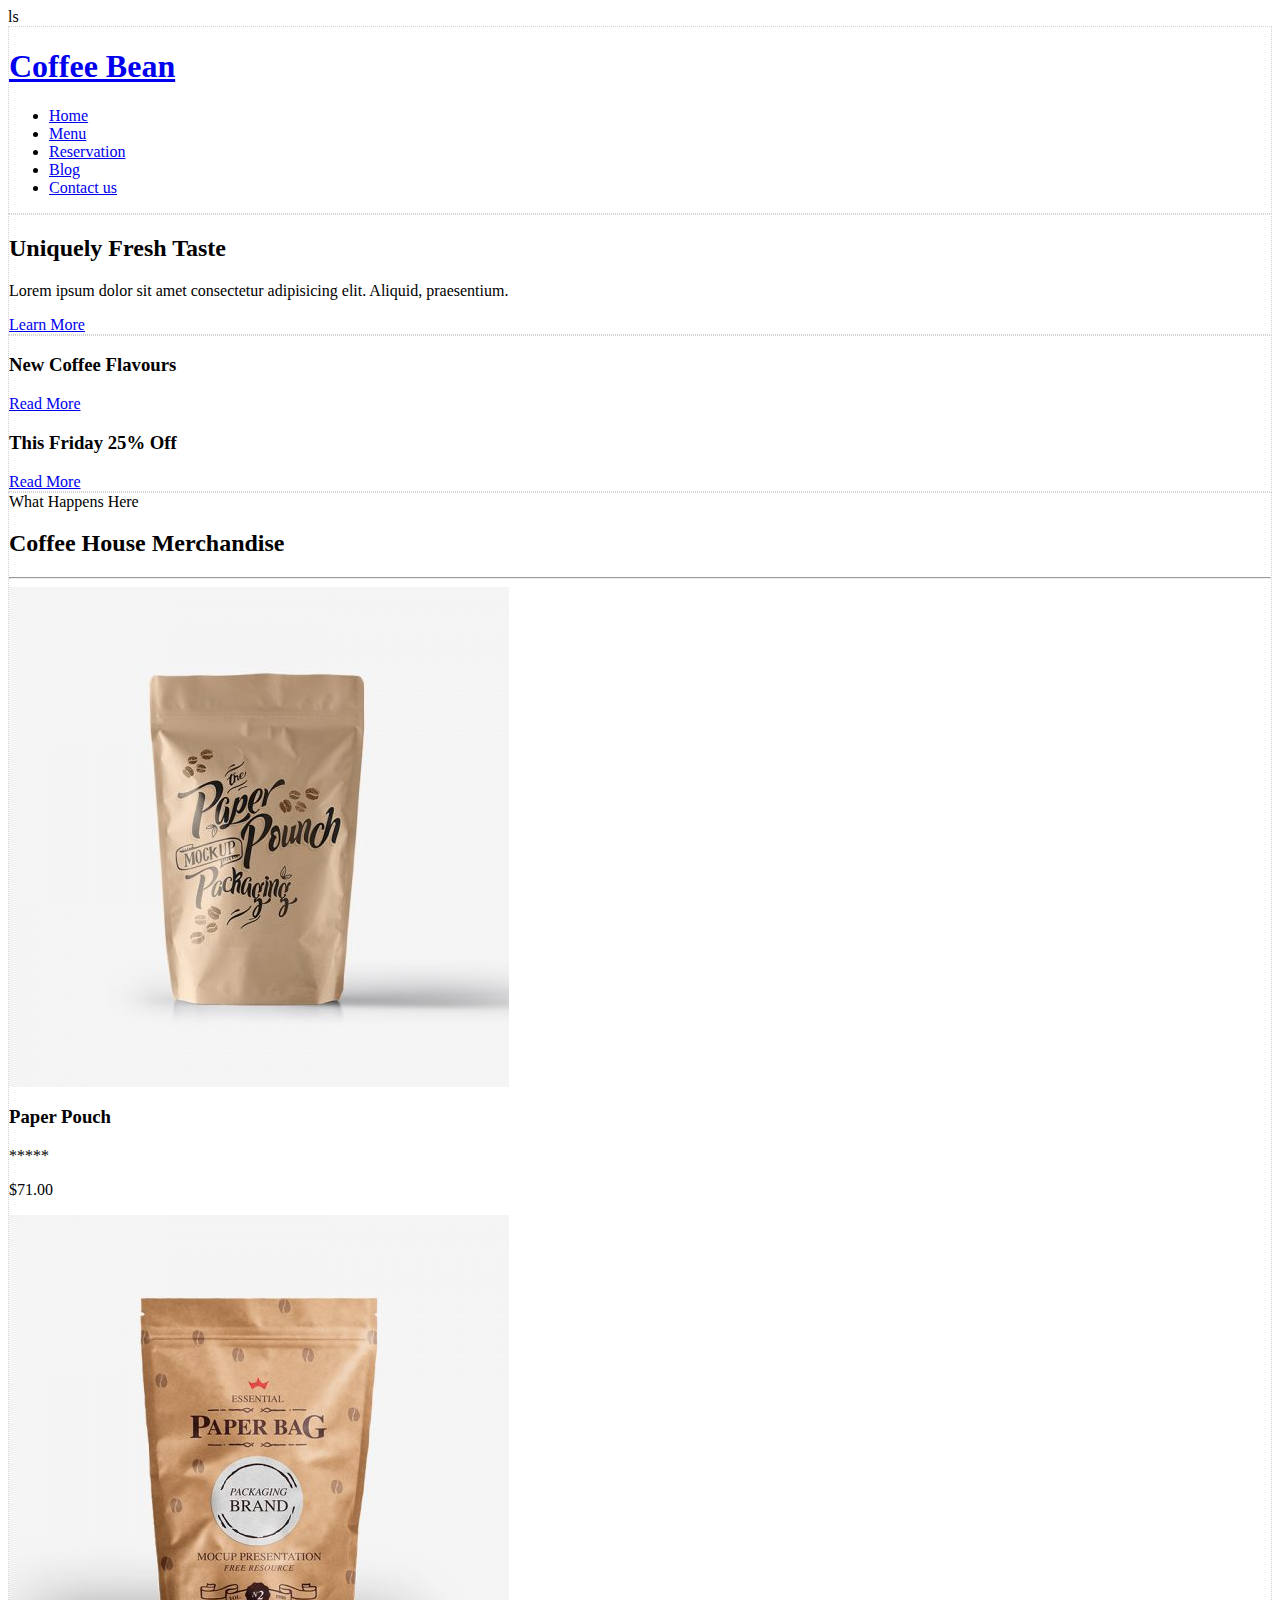
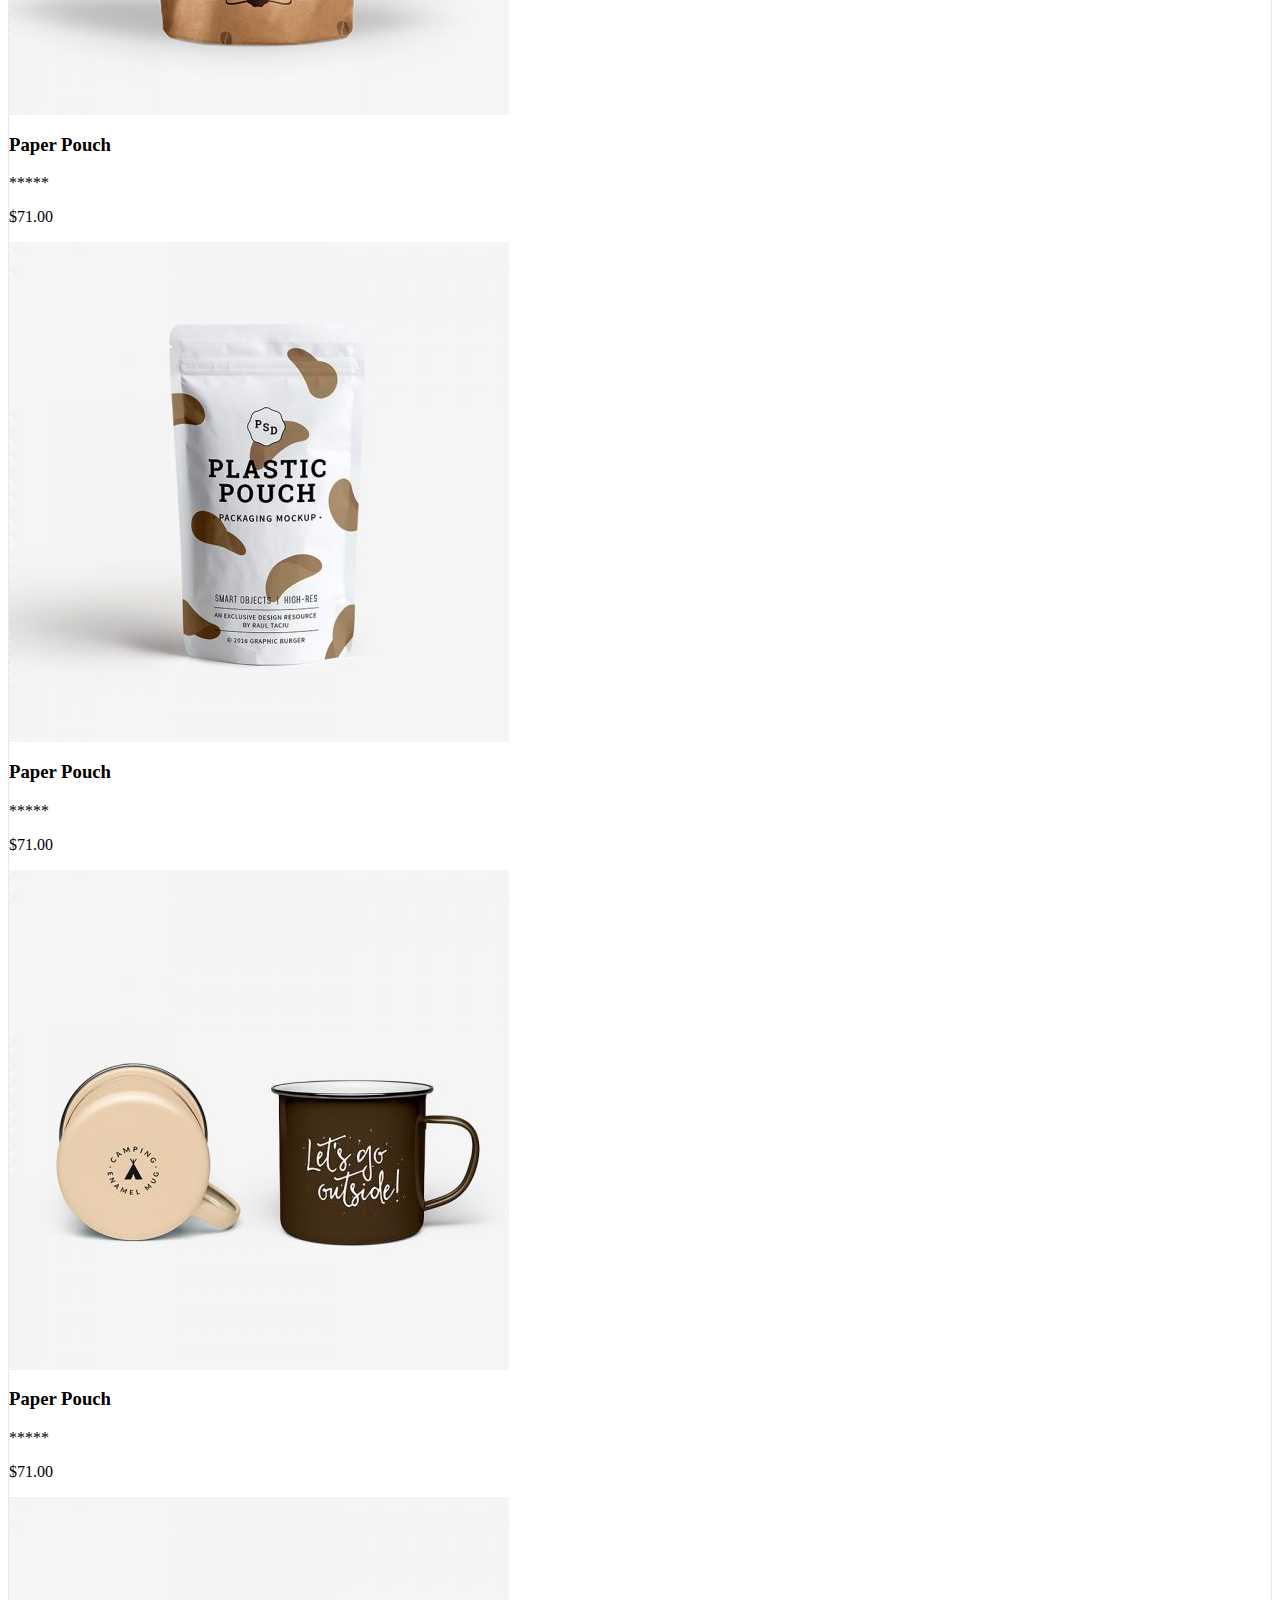
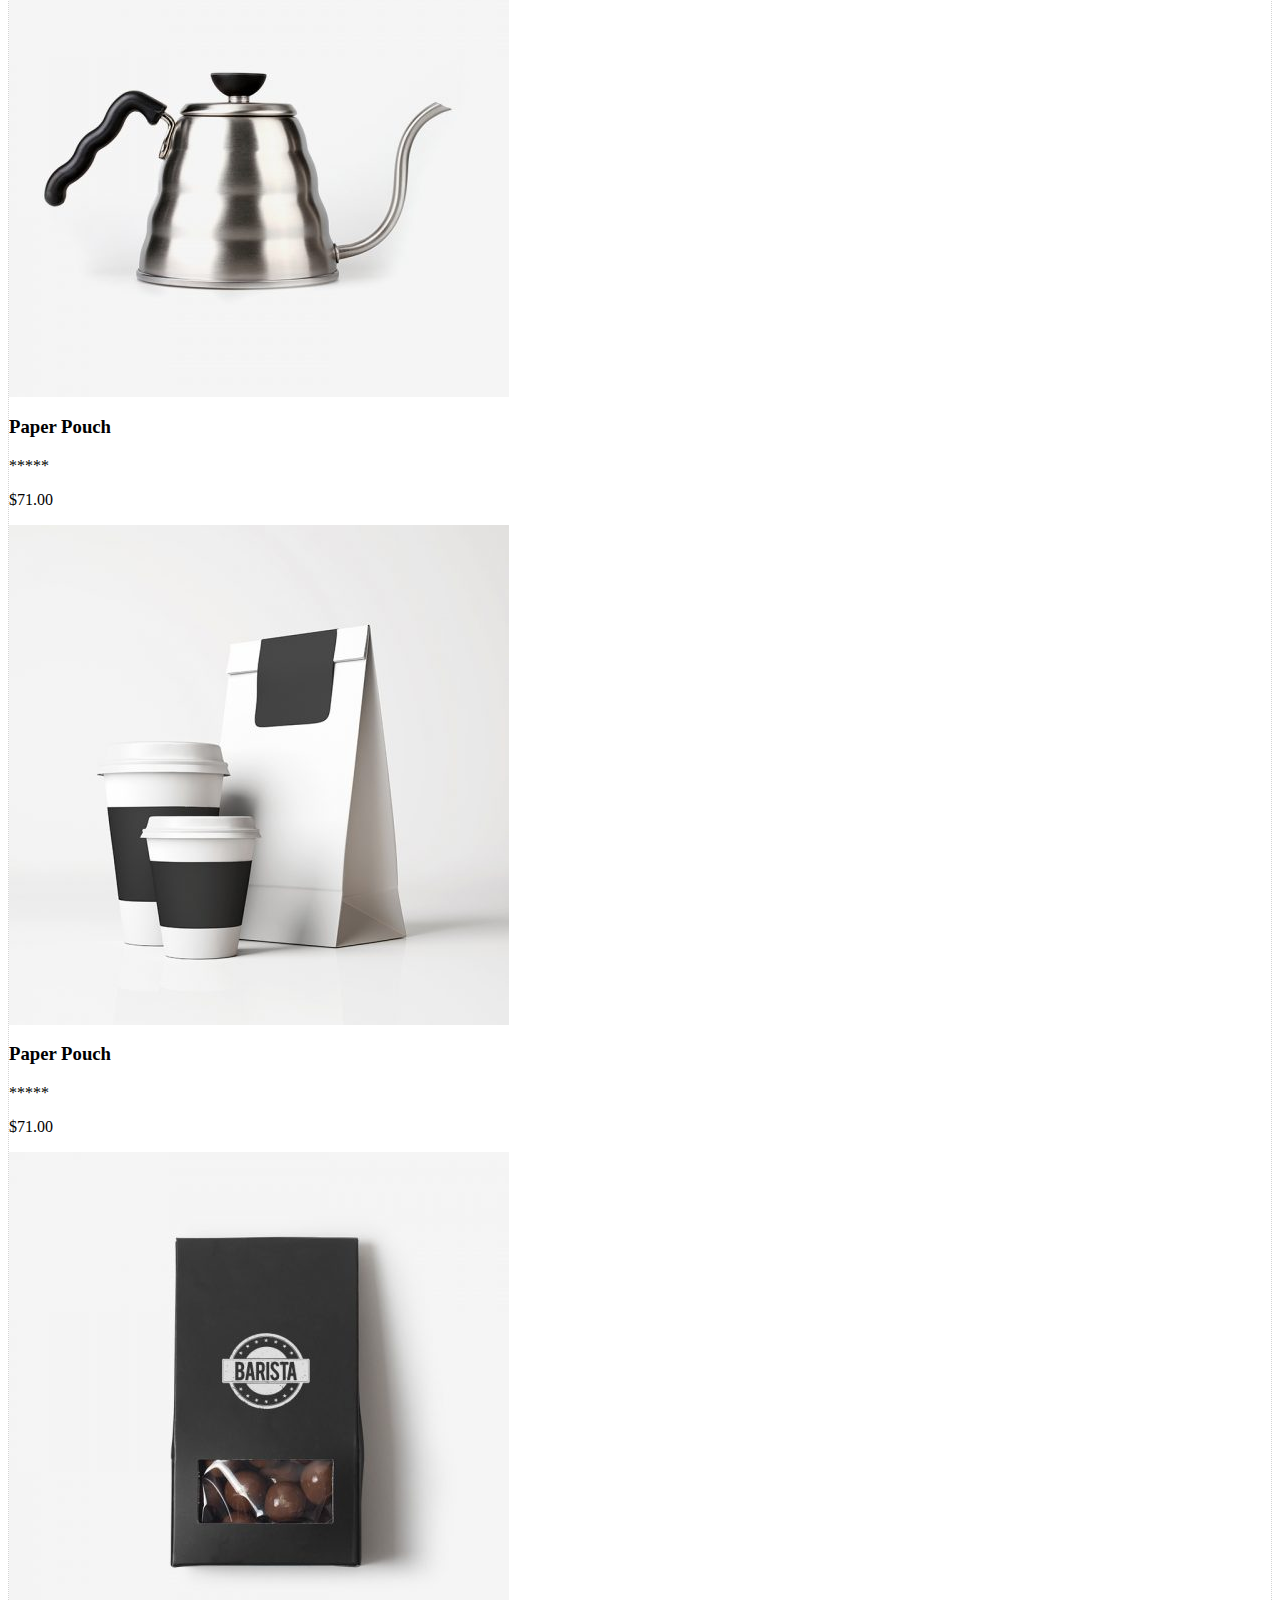
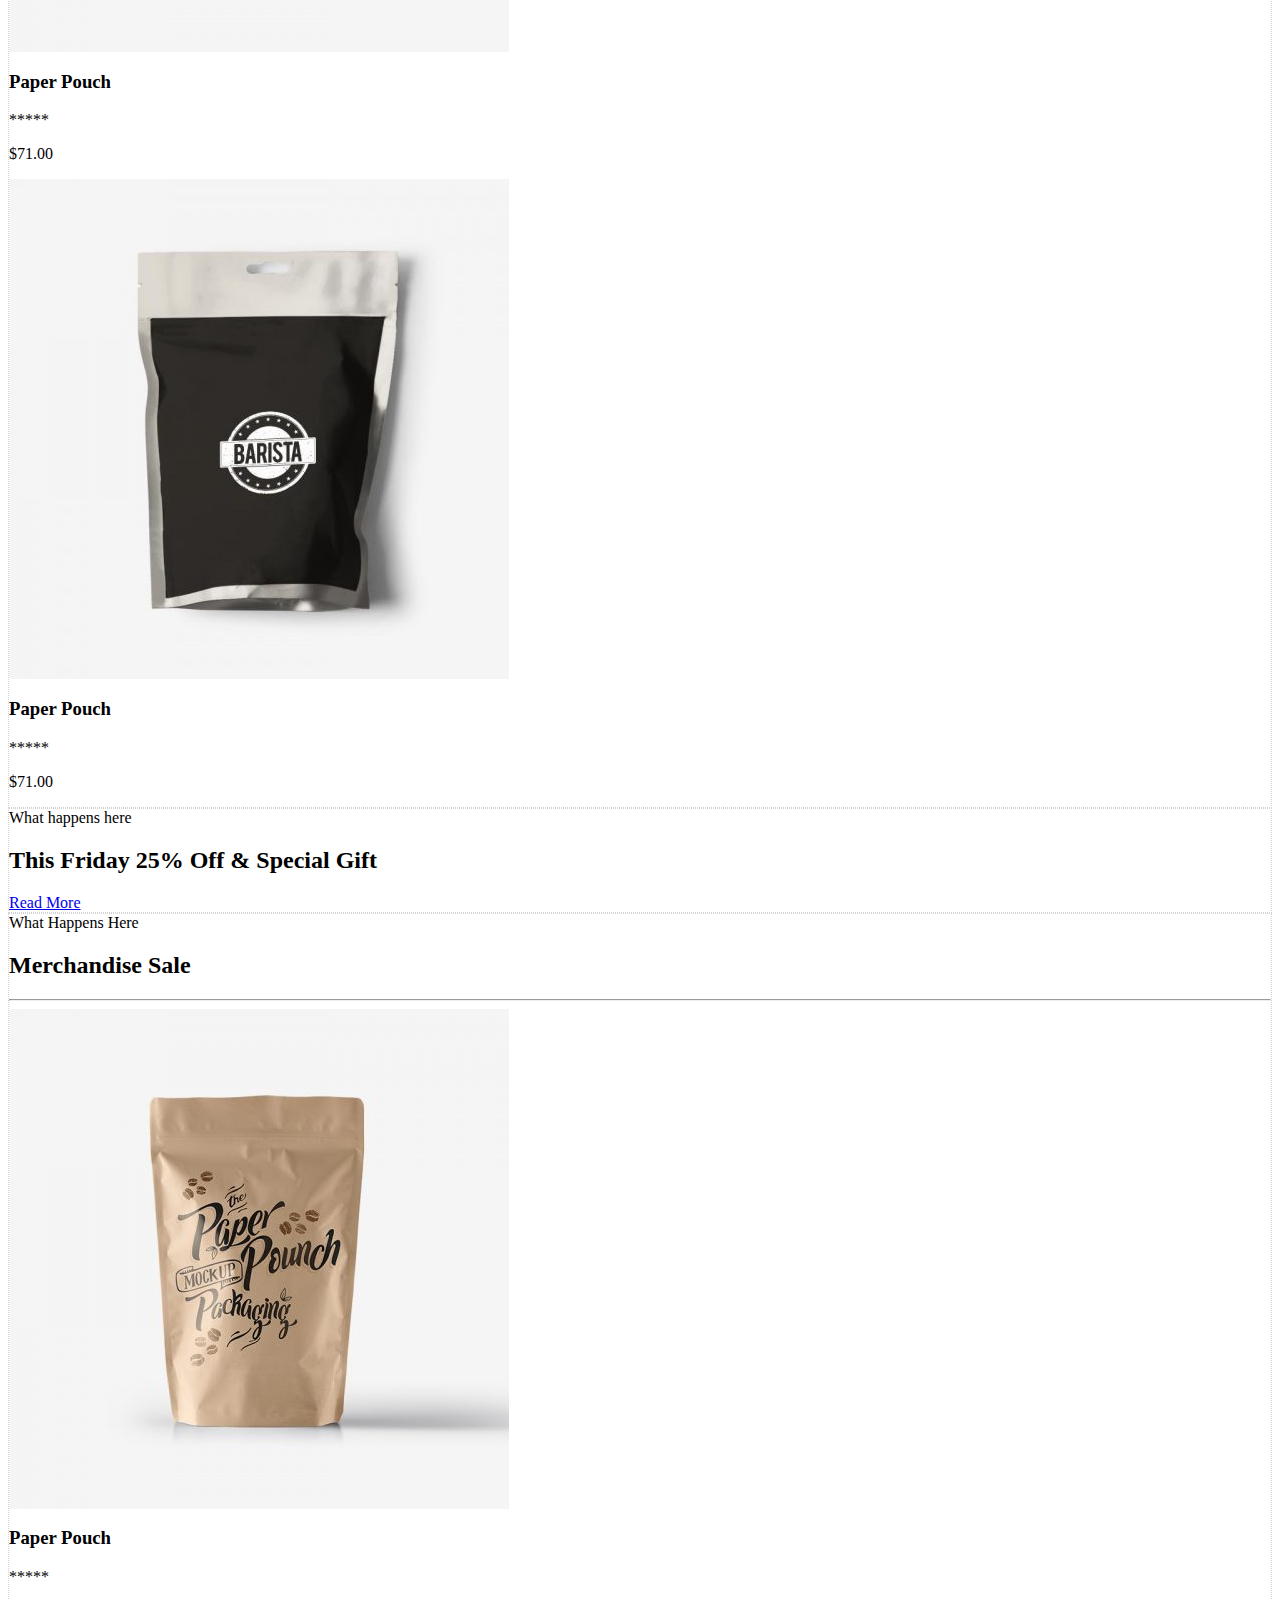
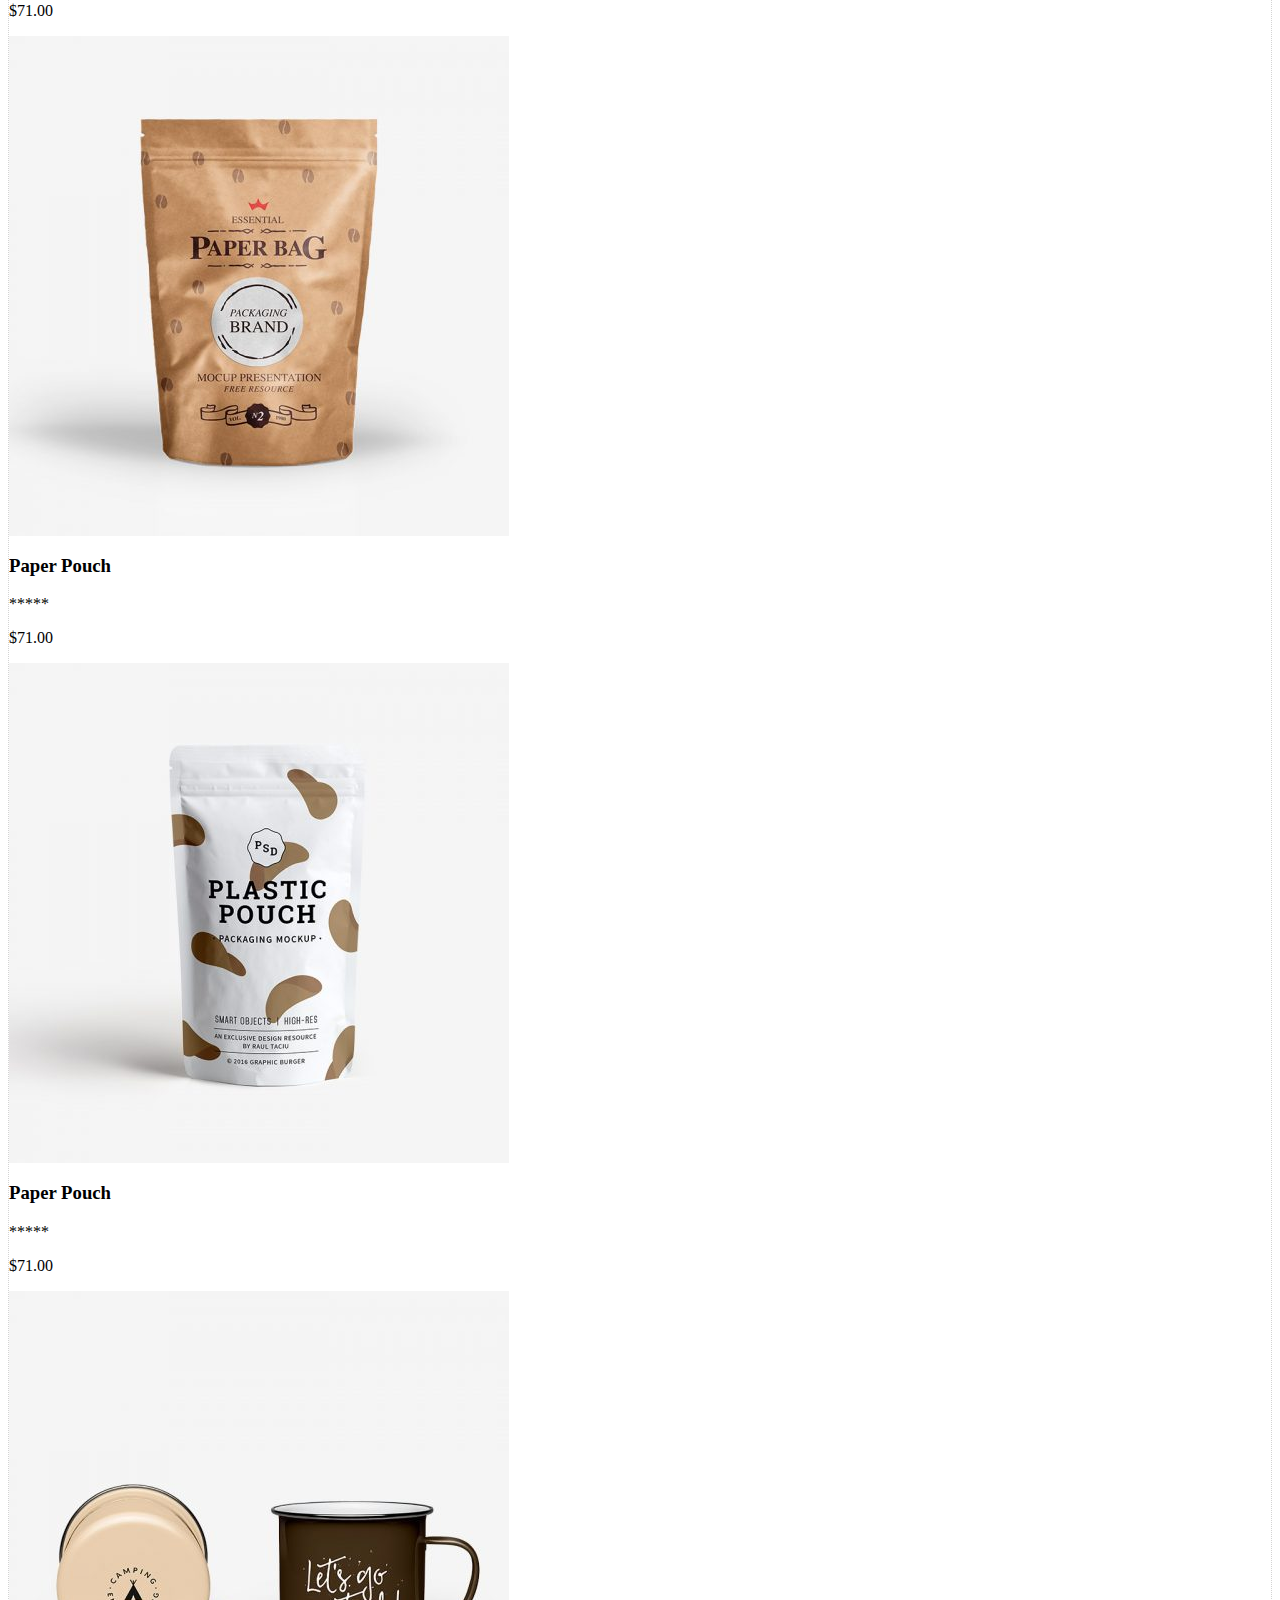
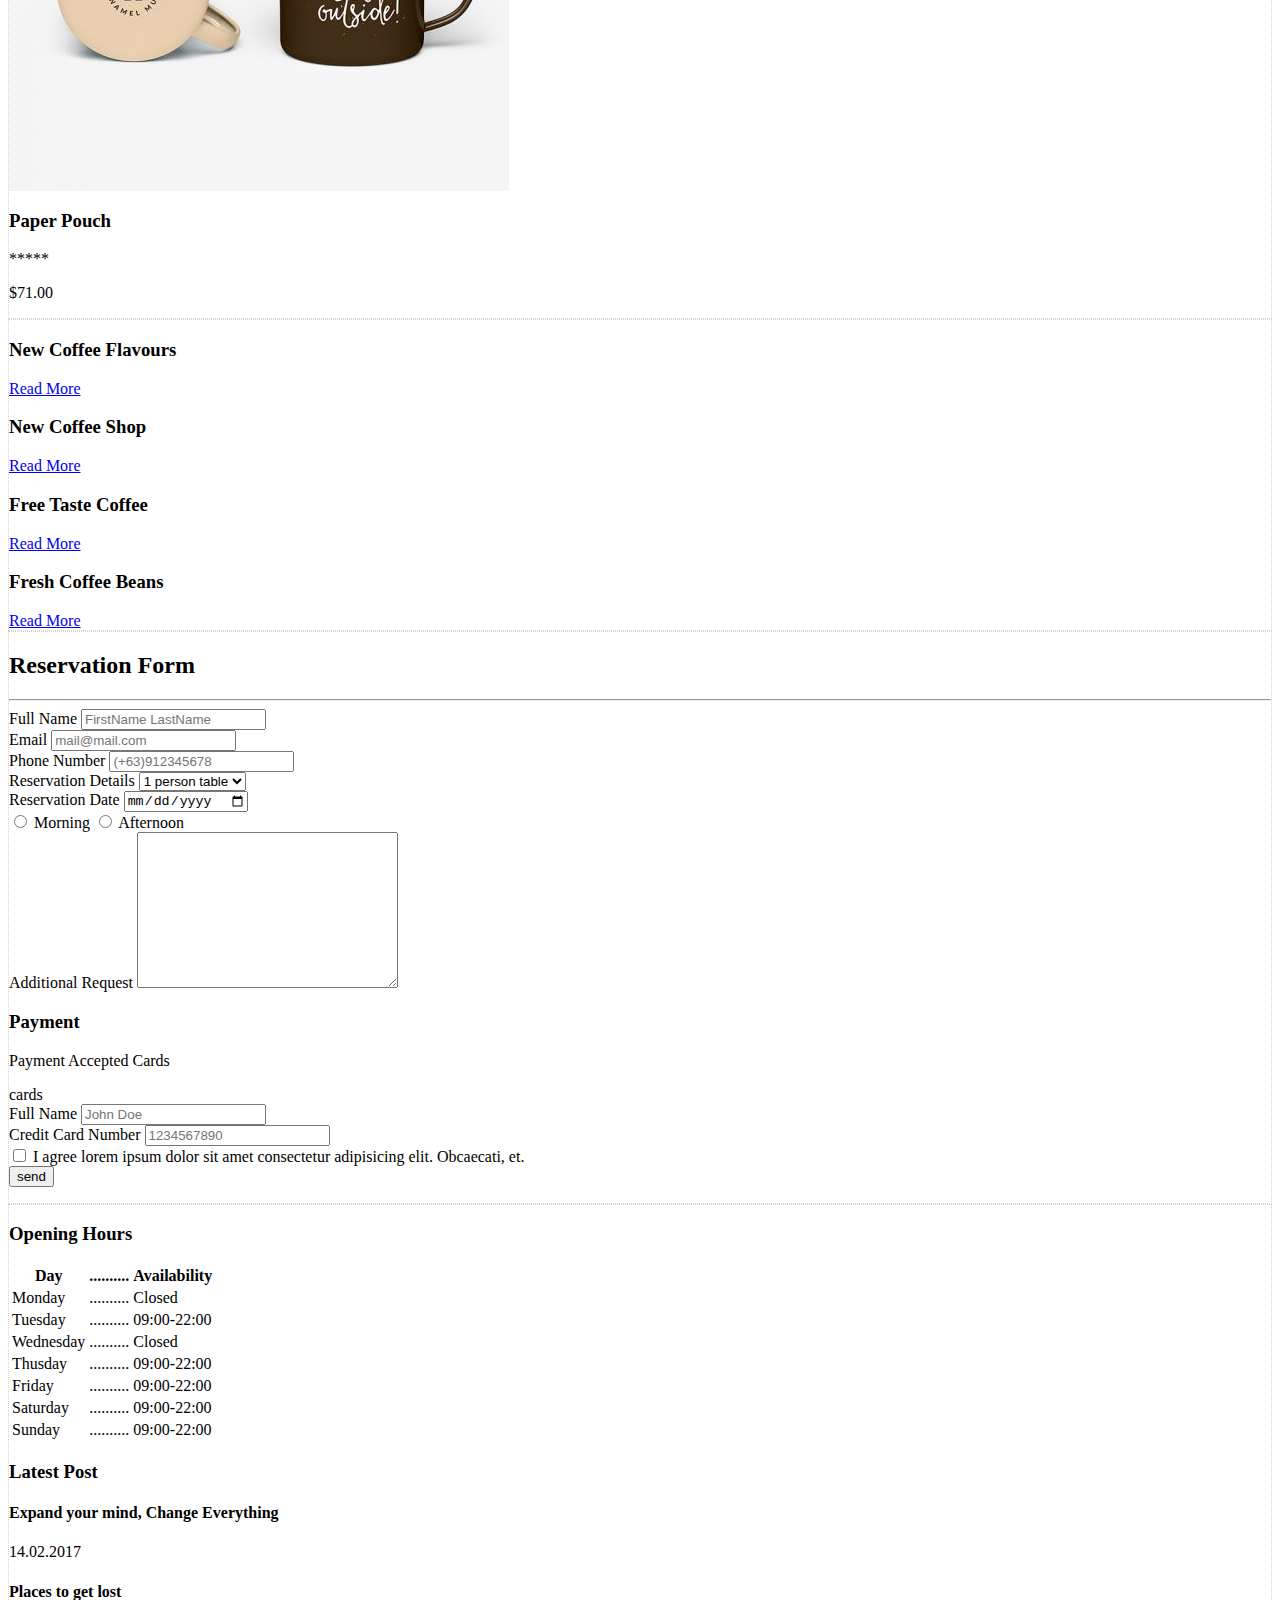
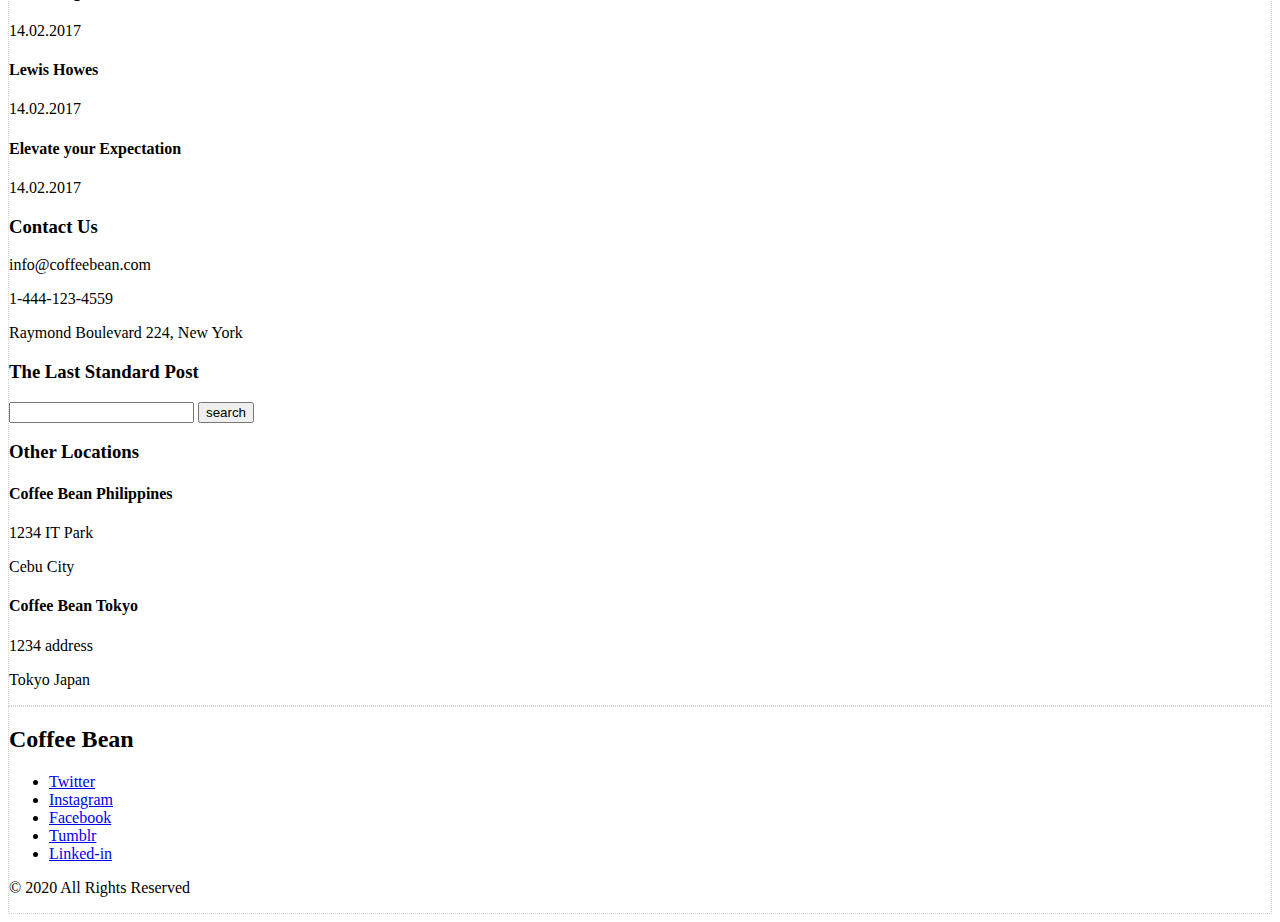
==== index.html @ c16319d5 "initial commit" ====
ls<!DOCTYPE html>
<html lang="en">
<head>
    <meta charset="UTF-8">
    <meta name="viewport" content="width=device-width, initial-scale=1.0">
    <title>Coffee Bean</title>

    <link rel="stylesheet" href="css/style2.css">
</head>
<body>
    <div class="wrapper">  
        <!-- Header Area -->
        <div class="nav">
            <h1><a href="#">Coffee Bean</a></h1>
            <ul class="nav-links">
                <li><a href="#">Home</a></li>
                <li><a href="#">Menu</a></li>
                <li><a href="#">Reservation</a></li>
                <li><a href="#">Blog</a></li>
                <li><a href="#">Contact us</a></li>
            </ul>
        </div>
        <!-- Banner Area -->
        <div class="banner">
            <div class="banner-text">
                <h2>Uniquely Fresh <span>Taste</span></h2>
                <p>Lorem ipsum dolor sit amet consectetur adipisicing elit. Aliquid, praesentium.</p>
                <a href="#">Learn More</a>
            </div>
        </div>
        <!-- Ads Area -->
        <div class="ads">
            <div class="ads-box ads-item1">
                <div class="ads-text">
                    <h3>New Coffee Flavours</h3>
                    <a href="#">Read More</a>
                </div>   
            </div>
            <div class="ads-box ads-item2">
                <div class="ads-text">
                    <h3>This Friday 25% Off</h3>
                    <a href="#">Read More</a>
                </div>
            </div>
        </div>
        <!-- Merchandise Area -->
        <div class="merch">
            <div class="div-title">
                <span>What Happens Here</span>
                <h2>Coffee House Merchandise</h2>
                <hr>
            </div>
            <div class="merch-gallery">
                <div class="merch-item item1">
                    <img src="images/product1.jpg" alt="Photo of product: coffee beans">
                    <h3>Paper Pouch</h3>
                    <span>*****</span>
                    <p>$71.00</p>
                </div>
                <div class="merch-item item2">
                    <img src="images/product2.jpg" alt="Photo of product: coffee beans">
                    <h3>Paper Pouch</h3>
                    <span>*****</span>
                    <p>$71.00</p>
                </div>
                <div class="merch-item item3">
                    <img src="images/product3.jpg" alt="Photo of product: coffee beans">
                    <h3>Paper Pouch</h3>
                    <span>*****</span>
                    <p>$71.00</p>
                </div>
                <div class="merch-item item4">
                    <img src="images/product4.jpg" alt="Photo of product: coffee beans">
                    <h3>Paper Pouch</h3>
                    <span>*****</span>
                    <p>$71.00</p>
                </div>
                <div class="merch-item item5">
                    <img src="images/product5.jpg" alt="Photo of product: coffee beans">
                    <h3>Paper Pouch</h3>
                    <span>*****</span>
                    <p>$71.00</p>
                </div>
                <div class="merch-item item6">
                    <img src="images/product6.jpg" alt="Photo of product: coffee beans">
                    <h3>Paper Pouch</h3>
                    <span>*****</span>
                    <p>$71.00</p>
                </div>
                <div class="merch-item item7">
                    <img src="images/product7.jpg" alt="Photo of product: coffee beans">
                    <h3>Paper Pouch</h3>
                    <span>*****</span>
                    <p>$71.00</p>
                </div>
                <div class="merch-item item8">
                    <img src="images/product8.jpg" alt="Photo of product: coffee beans">
                    <h3>Paper Pouch</h3>
                    <span>*****</span>
                    <p>$71.00</p>
                </div>
            </div>
        </div>
        <!-- ads area -->
        <div class="ads-big">
            <div class="ads-big-text">
                <span>What happens here</span>
                <h2>This Friday 25% Off & Special Gift</h2>
                <a href="#">Read More</a>
            </div>
        </div>
        <!-- Merchandise Sale Area -->
        <div class="merch">
            <div class="div-title">
                <span>What Happens Here</span>
                <h2>Merchandise Sale</h2>
                <hr>
            </div>
            <div class="merch-gallery">
                <div class="merch-item item1">
                    <img src="images/product1.jpg" alt="Photo of product: coffee beans">
                    <h3>Paper Pouch</h3>
                    <span>*****</span>
                    <p>$71.00</p>
                </div>
                <div class="merch-item item2">
                    <img src="images/product2.jpg" alt="Photo of product: coffee beans">
                    <h3>Paper Pouch</h3>
                    <span>*****</span>
                    <p>$71.00</p>
                </div>
                <div class="merch-item item3">
                    <img src="images/product3.jpg" alt="Photo of product: coffee beans">
                    <h3>Paper Pouch</h3>
                    <span>*****</span>
                    <p>$71.00</p>
                </div>
                <div class="merch-item item4">
                    <img src="images/product4.jpg" alt="Photo of product: coffee beans">
                    <h3>Paper Pouch</h3>
                    <span>*****</span>
                    <p>$71.00</p>
                </div>
            </div>
        </div>
        <!-- ads area -->
        <div class="ads">
            <!-- add class="ads-box" -->
            <div class="ads-box ads-item3">
                <div class="ads-text">
                    <h3>New Coffee Flavours</h3>
                    <a href="#">Read More</a>
                </div>
            </div>
            <div class="ads-box ads-item4">
                <div class="ads-text">
                    <h3>New Coffee Shop</h3>
                    <a href="#">Read More</a>
                </div>
            </div>
            <div class="ads-box ads-item5">
                <div class="ads-text">
                    <h3>Free Taste Coffee</h3>
                    <a href="#">Read More</a>
                </div>
            </div>
            <div class="ads-box ads-item6">
                <div class="ads-text">
                    <h3>Fresh Coffee Beans</h3>
                    <a href="#">Read More</a>
                </div>

            </div>
        </div>
        <!-- Reservation Form -->
        <div class="reservation">
            <div class="div-title">
                <h2>Reservation Form</h2>
                <hr>
            </div>
            <div class="res-form">
                <form action="#" method="#">
                    <!-- you need to add classname -->
                    <div class="left">
                        <label for="full-name">Full Name</label>
                        <input type="text" id="full-name" name="full-name" placeholder="FirstName LastName" required>
                        <br>
                        <label for="email">Email</label>
                        <input type="email" id="email" name="email" placeholder="mail@mail.com" required>
                        <br>
                        <label for="phone-num">Phone Number</label>
                        <input type="number" id="phone-num" name="phone-num" placeholder="(+63)912345678" required>
                        <br>
                        <label for="res-details">Reservation Details</label>
                        <select name="res-details" id="res-details" required>
                            <option value="1person">1 person table</option>
                            <option value="2person">2 person table</option>
                            <option value="3person">3 person table</option>
                        </select>
                        <br>
                        <label for="res-date">Reservation Date</label>
                        <input type="date" id="res-date" name="res-date" required>
                        <br>
                        <input type="radio" id="am" name="time" value="morning" required>
                        <!-- add class to label -->
                        <label for="am" class="one-line">Morning</label>
                        <input type="radio" id="pm" name="time" value="afternoon" required>
                        <!-- add class to label -->
                        <label for="pm" class="one-line">Afternoon</label>
                    </div>
                    <!-- you need to add classname -->
                    <div class="right">
                        <label for="request">Additional Request</label>
                        <textarea name="request" id="request" cols="30" rows="10" required></textarea>
                        <br>
                        <h3>Payment</h3>
                        <p>Payment Accepted Cards</p>
                        <span>cards</span>
                        <br>
                        <label for="name-card">Full Name</label>
                        <input type="text" id="name-card" name="name-card" placeholder="John Doe" required>
                        <br>
                        <label for="cc-num">Credit Card Number</label>
                        <input type="number" id="cc-num" name="cc-num" placeholder="1234567890">
                        <br>
                        <input type="checkbox" id="agree" name="agree">
                        <label for="agree" class="one-line">I agree lorem ipsum dolor sit amet consectetur adipisicing elit. Obcaecati, et.</label>
                        <br>
                        <input type="submit" id="submit" name="submit" value="send">
                    </div>
                </form>
            </div>
        </div>
        <!-- Footer Area -->
        <div class="footer">
            <!-- add div for the contents so you can add margin on the size -->
            <div class="footer-content">
                <div class="opening">
                    <h3>Opening Hours</h3>
                    <table>
                        <tr>
                            <th>Day</th>
                            <th>..........</th>
                            <th>Availability</th>
                        </tr>
                        <tr>
                            <td>Monday</td>
                            <td>..........</td>
                            <td>Closed</td>
                        </tr>
                        <tr>
                            <td>Tuesday</td>
                            <td>..........</td>
                            <td>09:00-22:00</td>
                        </tr>
                        <tr>
                            <td>Wednesday</td>
                            <td>..........</td>
                            <td>Closed</td>
                        </tr>
                        <tr>
                            <td>Thusday</td>
                            <td>..........</td>
                            <td>09:00-22:00</td>
                        </tr>
                        <tr>
                            <td>Friday</td>
                            <td>..........</td>
                            <td>09:00-22:00</td>
                        </tr>
                        <tr>
                            <td>Saturday</td>
                            <td>..........</td>
                            <td>09:00-22:00</td>
                        </tr>
                        <tr>
                            <td>Sunday</td>
                            <td>..........</td>
                            <td>09:00-22:00</td>
                        </tr>
                    </table>
                </div>
                <div class="latest-post">
                    <h3>Latest Post</h3>
                    <h4>Expand your mind, Change Everything</h4>
                    <p>14.02.2017</p>

                    <h4>Places to get lost</h4>
                    <p>14.02.2017</p>

                    <h4>Lewis Howes</h4>
                    <p>14.02.2017</p>

                    <h4>Elevate your Expectation</h4>
                    <p>14.02.2017</p>
                </div>
                <div class="contact">
                    <h3>Contact Us</h3>
                    <p class="change-color">info@coffeebean.com</p>
                    <p>1-444-123-4559</p>
                    <p>Raymond Boulevard 224, New York</p>
                    <!-- add a class so you can add margin -->
                    <h3 class="title2">The Last Standard Post</h3>
                    <form action="#" method="#">
                        <input type="text" id="search" name="search">
                        <input type="submit" id="search-btn" value="search">
                    </form>
                </div>
                <div class="location">
                    <h3>Other Locations</h3>
                    <h4>Coffee Bean Philippines</h4>
                    <p>1234 IT Park</p>
                    <p>Cebu City</p>

                    <h4>Coffee Bean Tokyo</h4>
                    <p>1234 address</p>
                    <p>Tokyo Japan</p>
                </div>
            </div>
        </div>
        <!-- Footer 2 Area -->
        <div class="footer2">
            <div class="footer-content">
                <div class="logo">
                    <h2>Coffee Bean</h2>
                </div>
                <div class="social">
                    <ul>
                        <li><a href="#">Twitter</a></li>
                        <li><a href="#">Instagram</a></li>
                        <li><a href="#">Facebook</a></li>
                        <li><a href="#">Tumblr</a></li>
                        <li><a href="#">Linked-in</a></li>
                    </ul>
                </div>
                <div class="copyright">
                    <p> &copy; 2020 All Rights Reserved</p>
                </div>
            </div>
        </div>
    
    </div>
</body>
</html>
---- css/style2.css ----
.wrapper > div {
    border: 1px dotted lightgray;
}
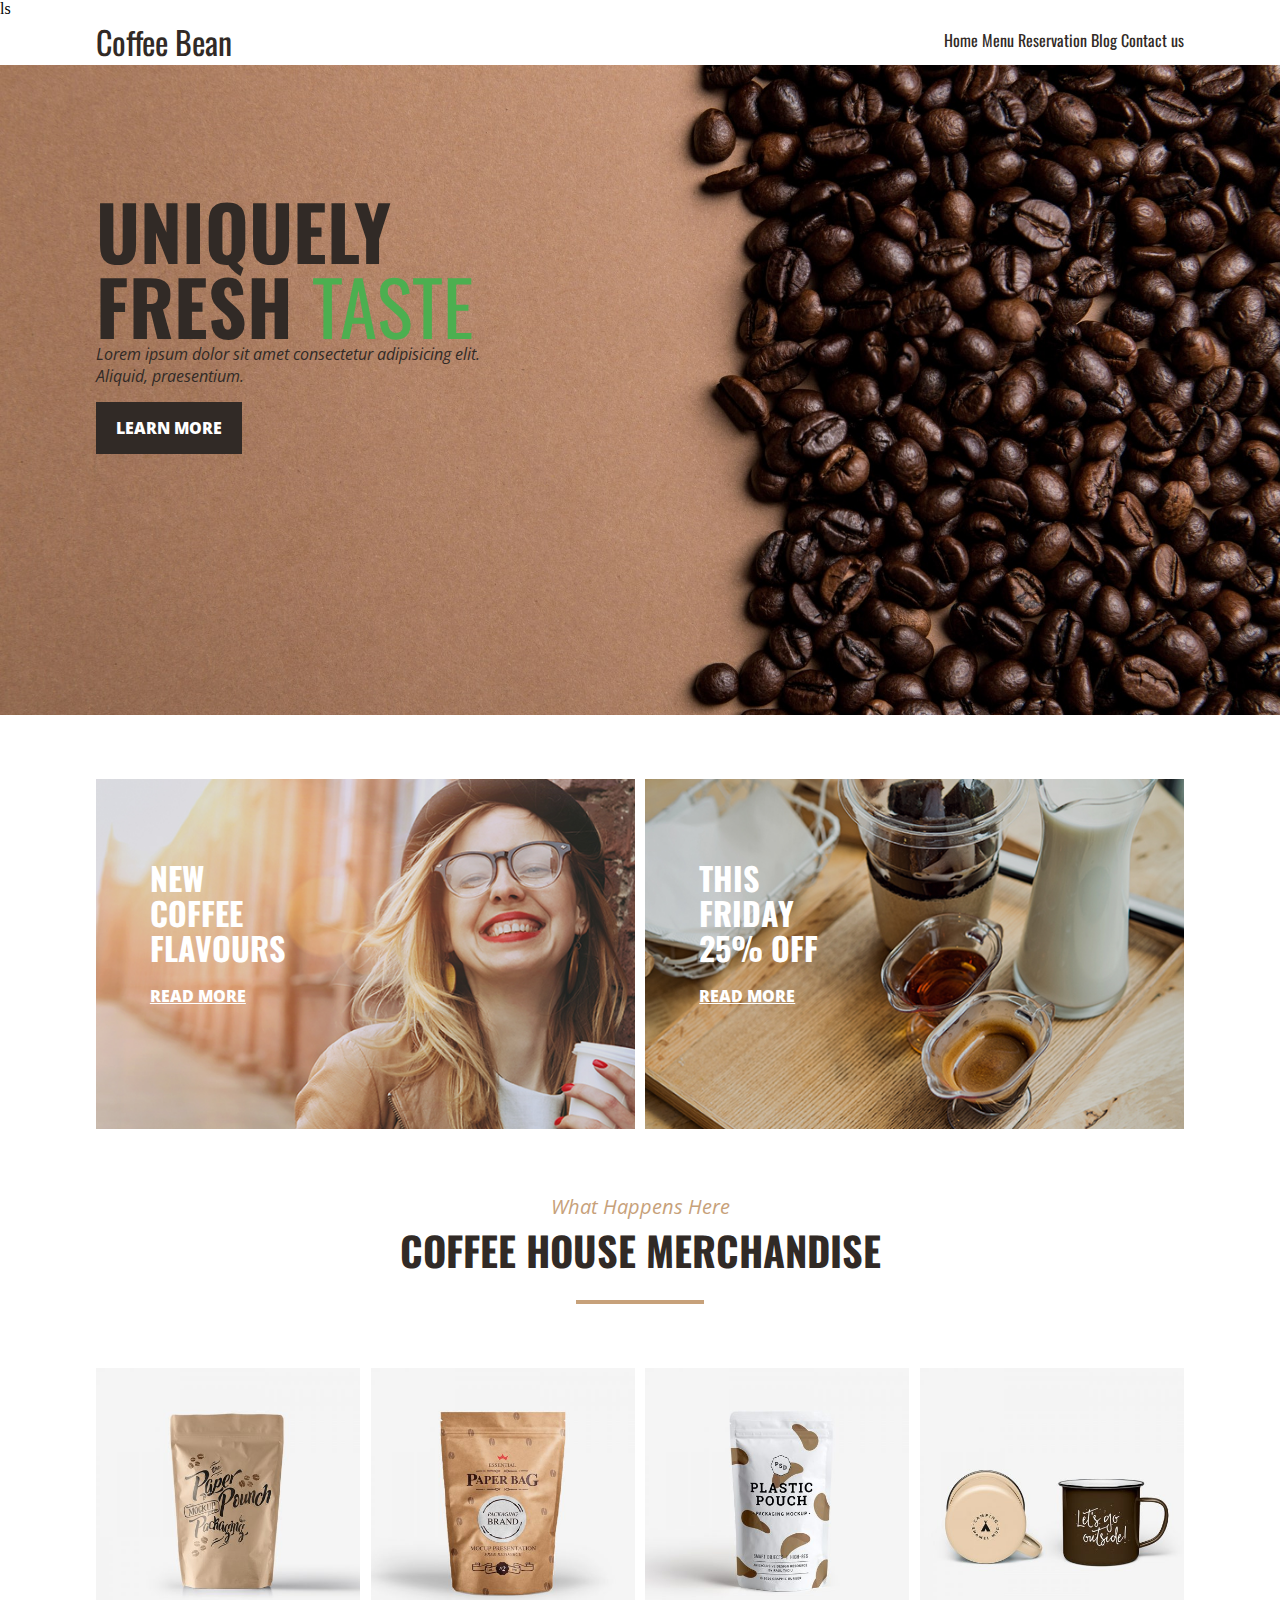
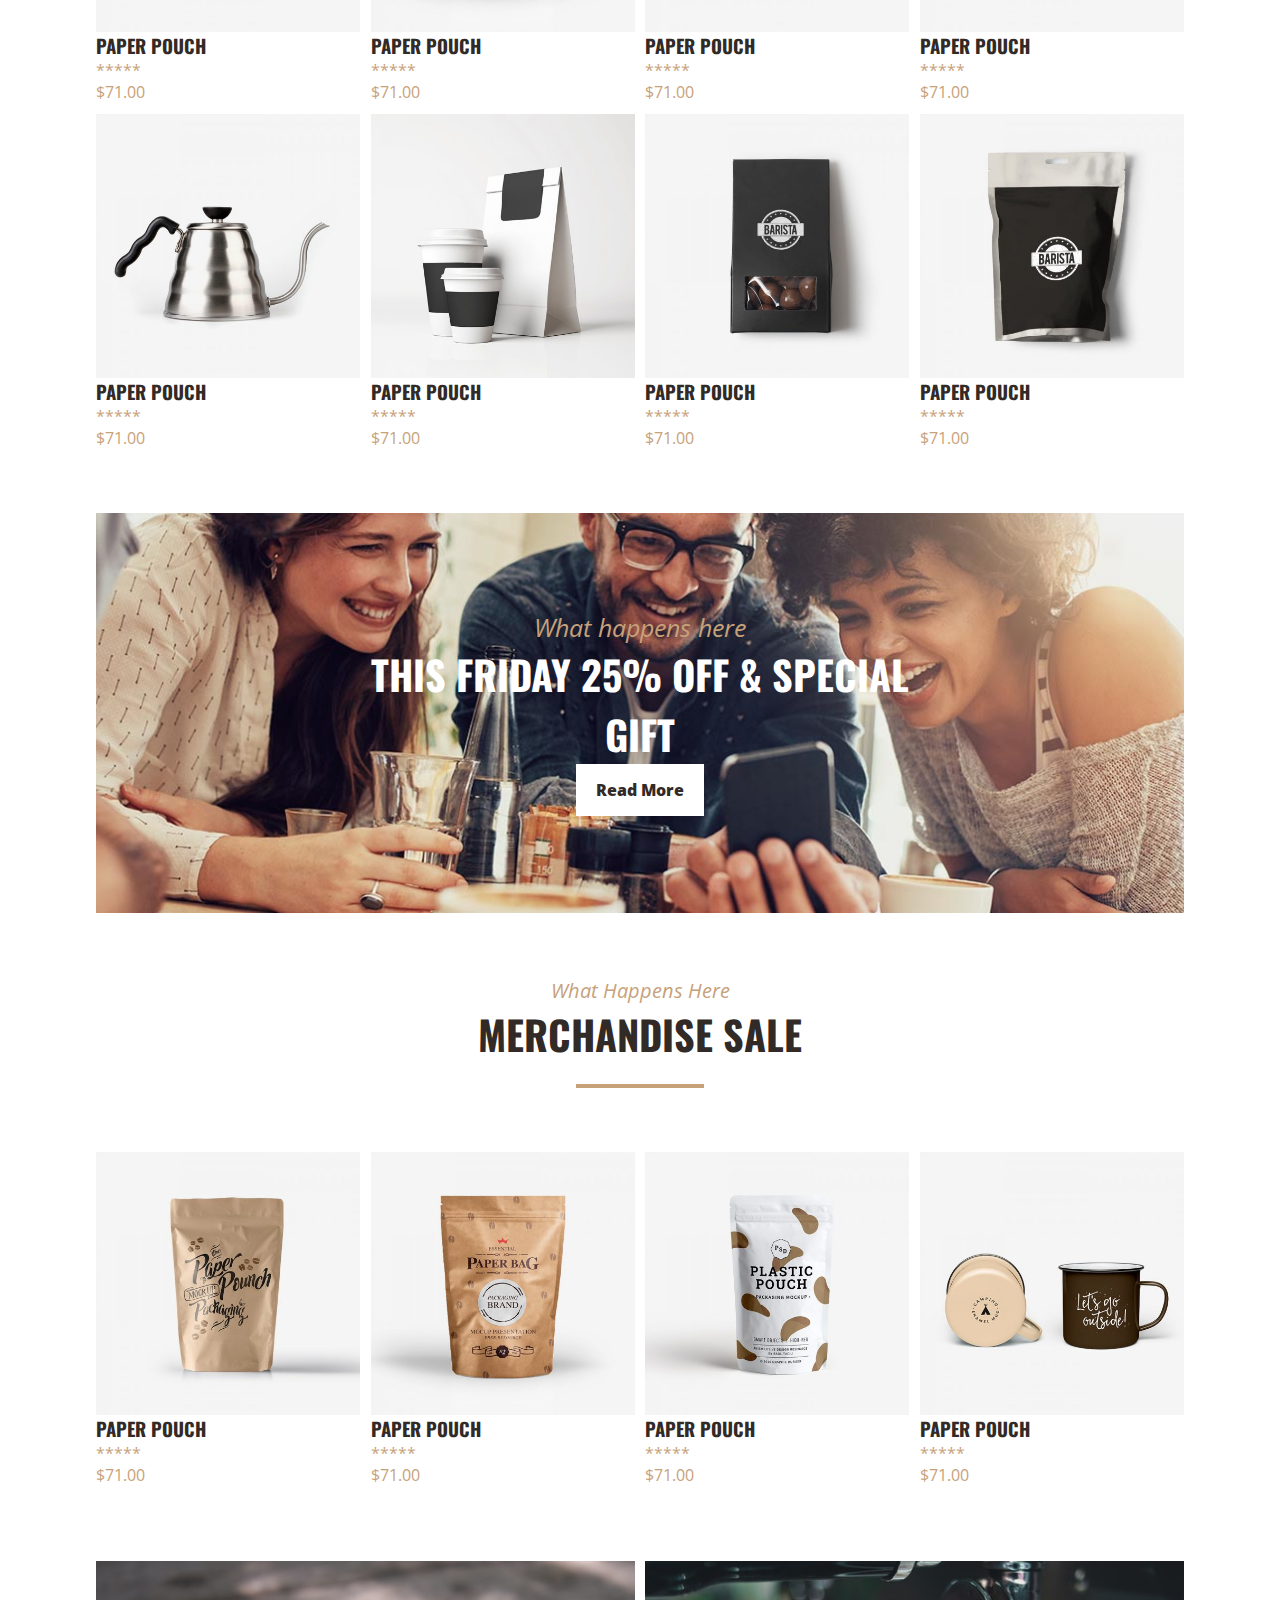
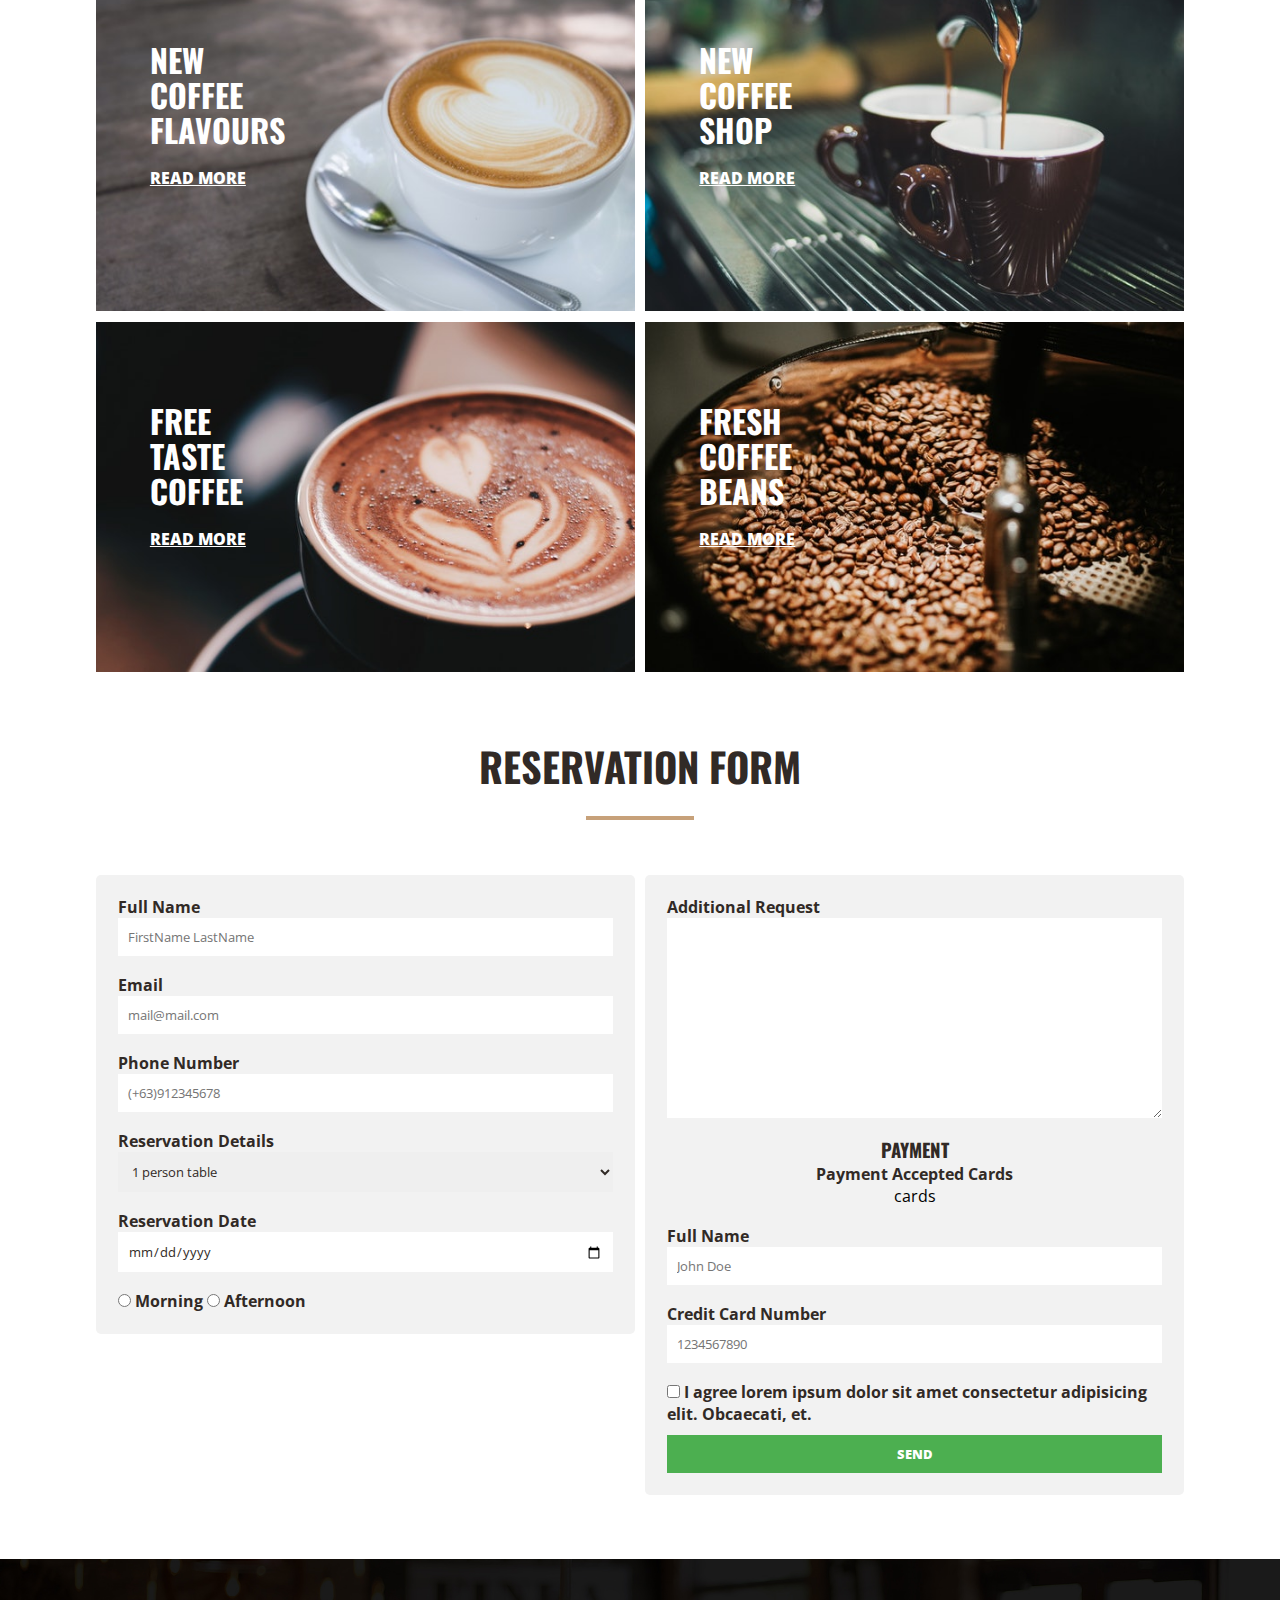
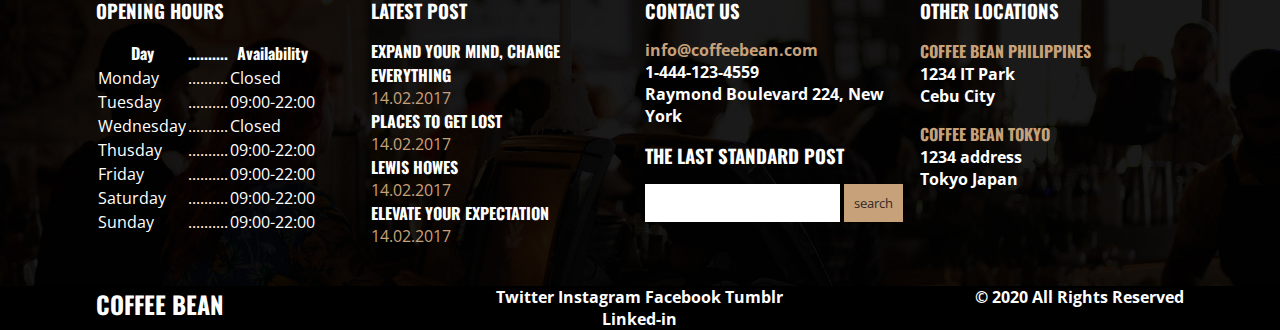
==== commit 90d1076d: "update css link" ====
--- a/index.html
+++ b/index.html
@@ -5,7 +5,7 @@
     <meta name="viewport" content="width=device-width, initial-scale=1.0">
     <title>Coffee Bean</title>
 
-    <link rel="stylesheet" href="css/style2.css">
+    <link rel="stylesheet" href="css/style.css">
 </head>
 <body>
     <div class="wrapper">  
--- a/css/style.css
+++ b/css/style.css
@@ -0,0 +1,553 @@
+@import url('https://fonts.googleapis.com/css2?family=Open+Sans:wght@400;700&family=Oswald:wght@700&display=swap');
+
+* {
+    /* this will remove the spaces between elements */
+    margin: 0;
+    /* this will remove the spaces inside the elements */
+    padding: 0;
+    /* Make all text black */
+    color: black;
+    box-sizing: border-box;
+    /* remove all lines in input */
+    outline: none;
+    border: none;
+}
+
+.wrapper {
+    /* you need to add this to make sure that the whole webpage will stop getting smaller if it already reach 875px */
+    min-width: 875px;
+}
+
+h1,
+h2,
+h3,
+h4,
+h5,
+h6 {
+    font-family: 'Oswald', sans-serif;
+    text-transform: uppercase;
+}
+
+p,
+input,
+label,
+span,
+a {
+    font-family: 'Open Sans', sans-serif;
+    font-weight: 400;
+}
+
+/* Header Area */
+.nav {
+    overflow: auto;
+    width: 85%;
+    margin-right: auto;
+    margin-left: auto;
+}
+
+.nav h1 {
+    width: 50%;
+    float: left;
+}
+
+.nav ul {
+    width: 50%;
+    float: left;
+    padding-top: 10px;
+    text-align: right;
+}
+
+.nav li {
+    display: inline-block;
+}
+
+.nav a {
+    color: #312A26;
+    font-family: 'Oswald', sans-serif;
+    text-decoration: none;
+}
+
+.nav h1 a {
+    text-transform: capitalize;
+}
+
+/* Banner Area */
+.banner {
+    background-image: url("../images/atf-image.jpg");
+    background-size: cover;
+    background-position: center;
+    height: 650px;
+    overflow: auto;
+    margin-bottom: 5%;
+}
+
+.banner-text {
+    width: 30%;
+    margin-left: 7.5%;
+    margin-top: 10%;
+}
+
+.banner h2 {
+    color: #312A26;
+    font-family: 'Oswald', sans-serif;
+    text-transform: uppercase;
+    font-size: 75px;
+    line-height: 75px;
+}
+
+.banner span {
+    color: #4caf50;
+    font-family: 'Oswald', sans-serif;
+    text-transform: uppercase;
+}
+
+.banner p {
+    color: #312A26;
+    font-style: italic;
+    margin-bottom: 15px;
+}
+
+.banner a {
+    display: inline-block;
+    color: #ffffff;
+    background-color: #312A26;
+    font-weight: 800;
+    padding: 15px 20px;
+    text-transform: uppercase;
+    text-decoration: none;
+}
+
+/* Ads Area */
+.ads {
+    overflow: auto;
+    width: 85%;
+    margin-right: auto;
+    margin-left: auto;
+    margin-bottom: 5%;
+}
+
+.ads .ads-box {
+    float: left;
+    width: 49.5%;
+    height: 350px;
+}
+
+.ads-text {
+    width: 25%;
+    margin-left: 10%;
+    margin-top: 15%;
+}
+
+.ads-item1 {
+    background-image: url("../images/merchandise1.jpg");
+    background-size: cover;
+    background-position: center;
+    background-color: #312A26;
+    margin-right: 1%;
+}
+
+.ads-item2 {
+    background-image: url("../images/merchandise2.jpg");
+    background-size: cover;
+    background-position: center;
+    background-color: #312A26;
+}
+
+.ads-item3 {
+    background-color: #312A26;
+    background-image: url("../images/merchandise3.jpg");
+    background-size: cover;
+    background-position: center;
+    margin-right: 1%;
+    margin-bottom: 1%;
+}
+
+.ads-item4 {
+    background-color: #312A26;
+    background-image: url("../images/merchandise4.jpg");
+    background-size: cover;
+    background-position: center;
+    margin-bottom: 1%;
+}
+
+.ads-item5 {
+    background-color: #312A26;
+    background-image: url("../images/merchandise5.jpg");
+    background-size: cover;
+    background-position: center;
+    margin-right: 1%;
+}
+
+.ads-item6 {
+    background-color: #312A26;
+    background-image: url("../images/merchandise6.jpg");
+    background-size: cover;
+    background-position: center;
+}
+
+.ads-text h3 {
+    color: #ffffff;
+    font-size: 32px;
+    line-height: 35px;
+    margin-bottom: 20px;
+}
+
+.ads-text a {
+    color: #ffffff;
+    text-transform: uppercase;
+    font-weight: 800;
+}
+
+/* Merchandise Area */
+
+.div-title {
+    text-align: center;
+    margin-bottom: 5%;
+}
+
+.div-title span {
+    color: #c7a17a;
+    font-style: italic;
+    font-size: 20px;
+}
+
+.div-title h2 {
+    color: #312A26;
+    margin-bottom: 20px;
+    font-size: 40px;
+}
+
+.div-title hr {
+    background-color: #c7a17a;
+    width: 10%;
+    height: 4px;
+    margin-right: auto;
+    margin-left: auto;
+}
+
+.merch {
+    margin-bottom: 5%;
+}
+
+.merch-gallery {
+    overflow: auto;
+    width: 85%;
+    margin-left: auto;
+    margin-right: auto;
+    margin-bottom: 5%;
+}
+
+.merch-item {
+    width: 24.25%;
+    float: left;
+}
+
+.item1,
+.item2,
+.item3,
+.item5,
+.item6,
+.item7 {
+    margin-right: 1%;
+}
+
+.item1,
+.item2,
+.item3,
+.item4 {
+    margin-bottom: 1%;
+}
+
+.merch-item img {
+    width: 100%;
+}
+
+.merch-item h3{
+    color: #312A26;
+}
+
+.merch-item span {
+    color: #c7a17a;
+}
+
+.merch-item p {
+    color: #c7a17a;
+}
+
+/* ads-big */
+.ads-big {
+    width: 85%;
+    height: 400px;
+    margin-right: auto;
+    margin-left: auto;
+    background-image: url("../images/banner.jpg");
+    background-size: cover;
+    background-position: center;
+    /* you need to add position, to make sure the child will only move around the parent */
+    position: relative;
+    margin-bottom: 5%;
+}
+
+.ads-big-text {
+    text-align: center;
+    /* you need to add this to move the text around the parent */
+    position: absolute;
+    /* to make it center add from start to end */
+    /* start */
+    top: 50%;
+    left: 50%;
+    transform: translate(-50%, -50%);
+    /* end */
+}
+
+.ads-big-text span {
+    color: #c7a17a;
+    font-style: italic;
+    font-size: 25px;
+}
+
+.ads-big-text h2 {
+    color: #ffffff;
+    font-size: 40px;
+}
+
+.ads-big-text a {
+    color: #312A26;
+    background-color: #ffffff;
+    font-weight: 800;
+    display: inline-block;
+    padding: 15px 20px;
+    /* make sure to remove the underline in links */
+    text-decoration: none;
+}
+
+/* Reservation Form */
+
+/* you need to add a style for the whole <div class="reservation"> */
+
+.reservation {
+    width: 85%;
+    margin-right: auto;
+    margin-left: auto;
+    margin-bottom: 5%;
+    overflow: auto;
+}
+
+/* for the two classes, you need to float */
+.left,
+.right {
+    float: left;
+    width: 49.5%;
+    background-color: #f2f2f2;
+    /* you need to add padding so they will have space inside the border */
+    padding: 2%;
+    /* add this to make the edges/corners less sharper or make it rounder */
+    /* same with your margin and padding, one value means all corners */
+    border-radius: 5px;
+}
+
+.left {
+    margin-right: 1%;
+}
+
+.res-form label {
+    color: #312A26;
+    font-weight: 700;
+    display: block;
+    width: 100%;
+}
+
+.res-form input,
+.res-form select,
+.res-form textarea {
+    font-family: 'Open sans', sans-serif;
+    color: #312A26;
+    display: block;
+    width: 100%;
+    padding: 10px;
+}
+
+/* since radio button and the checkbox needs to be on the same line, I added the display inline.
+To make sure the width will not be 100%, add width:auto; */
+
+#pm,
+#am,
+#agree,
+.res-form .one-line {
+    display: inline;
+    width: auto;
+}
+
+.res-form h3 {
+    color: #312A26;
+    text-align: center;
+}
+
+.res-form p {
+    color: #312A26;
+    font-weight: 700;
+    width: 100%;
+    text-align: center;
+}
+
+.res-form span {
+    display: block;
+    text-align: center;
+}
+
+#submit {
+    margin-top: 2%;
+    background-color: #4caf50;
+    text-transform: uppercase;
+    font-weight: 800;
+    color: #ffffff;
+    display: block;
+    width: 100%;
+}
+
+/* footer area */
+.footer {
+    background-image: url("../images/footer-image.jpg");
+    background-size: cover;
+    background-position: center;
+    background-color: #312A26;
+    padding-top: 3%;
+    padding-bottom: 3%;
+}
+
+.footer-content {
+    width: 85%;
+    margin-right: auto;
+    margin-left: auto;
+    overflow: auto;
+}
+
+.opening,
+.latest-post,
+.contact,
+.location {
+    width: 24.25%;
+    float: left;
+}
+
+.opening,
+.latest-post,
+.contact {
+    margin-right: 1%;
+}
+
+.footer-content h3 {
+    margin-bottom: 15px;
+}
+
+.opening h3 {
+    color: #ffffff;
+}
+
+.opening th {
+    color: #ffffff;
+    font-family: 'Oswald', sans-serif;
+}
+
+.opening td {
+    color: #ffffff;
+    font-family: 'Open sans', sans-serif;
+}
+
+.latest-post h3 {
+    color: #ffffff;
+}
+
+.latest-post h4 {
+    color: #ffffff;
+}
+
+.latest-post p {
+    color: #c7a17a;
+}
+
+.contact h3 {
+    color: #ffffff;
+}
+
+.contact .title2 {
+    margin-top: 15px;
+}
+
+.contact .change-color {
+    color: #c7a17a;
+}
+
+.contact p {
+    color: #ffffff;
+    font-weight: 700;
+}
+
+.contact input {
+    color: #312A26;
+    background-color: #ffffff;
+    padding: 10px;
+}
+
+#search-btn {
+    color: #312A26;
+    background-color: #c7a17a;
+}
+
+.location h3 {
+    color: #ffffff;
+}
+
+.location h4 {
+    color: #c7a17a;
+    margin-top: 15px;
+}
+
+.location p {
+    color: #ffffff;
+    font-weight: 700;
+}
+
+/* footer 2 area */
+.footer2 {
+    background-color: #000000;
+}
+
+.logo h2 {
+    color: #ffffff;
+}
+
+.social li {
+    display: inline-block;
+}
+
+.social a {
+    color: #ffffff;
+    font-weight: 700;
+    text-decoration: none;
+}
+
+.copyright p {
+    color: #ffffff;
+    font-weight: 700;
+}
+
+.logo,
+.social,
+.copyright {
+    float: left;
+    width: 32%;
+}
+
+.logo,
+.social {
+    margin-right: 2%;
+}
+
+.social {
+    text-align: center;
+}
+
+.copyright {
+    text-align: right;
+}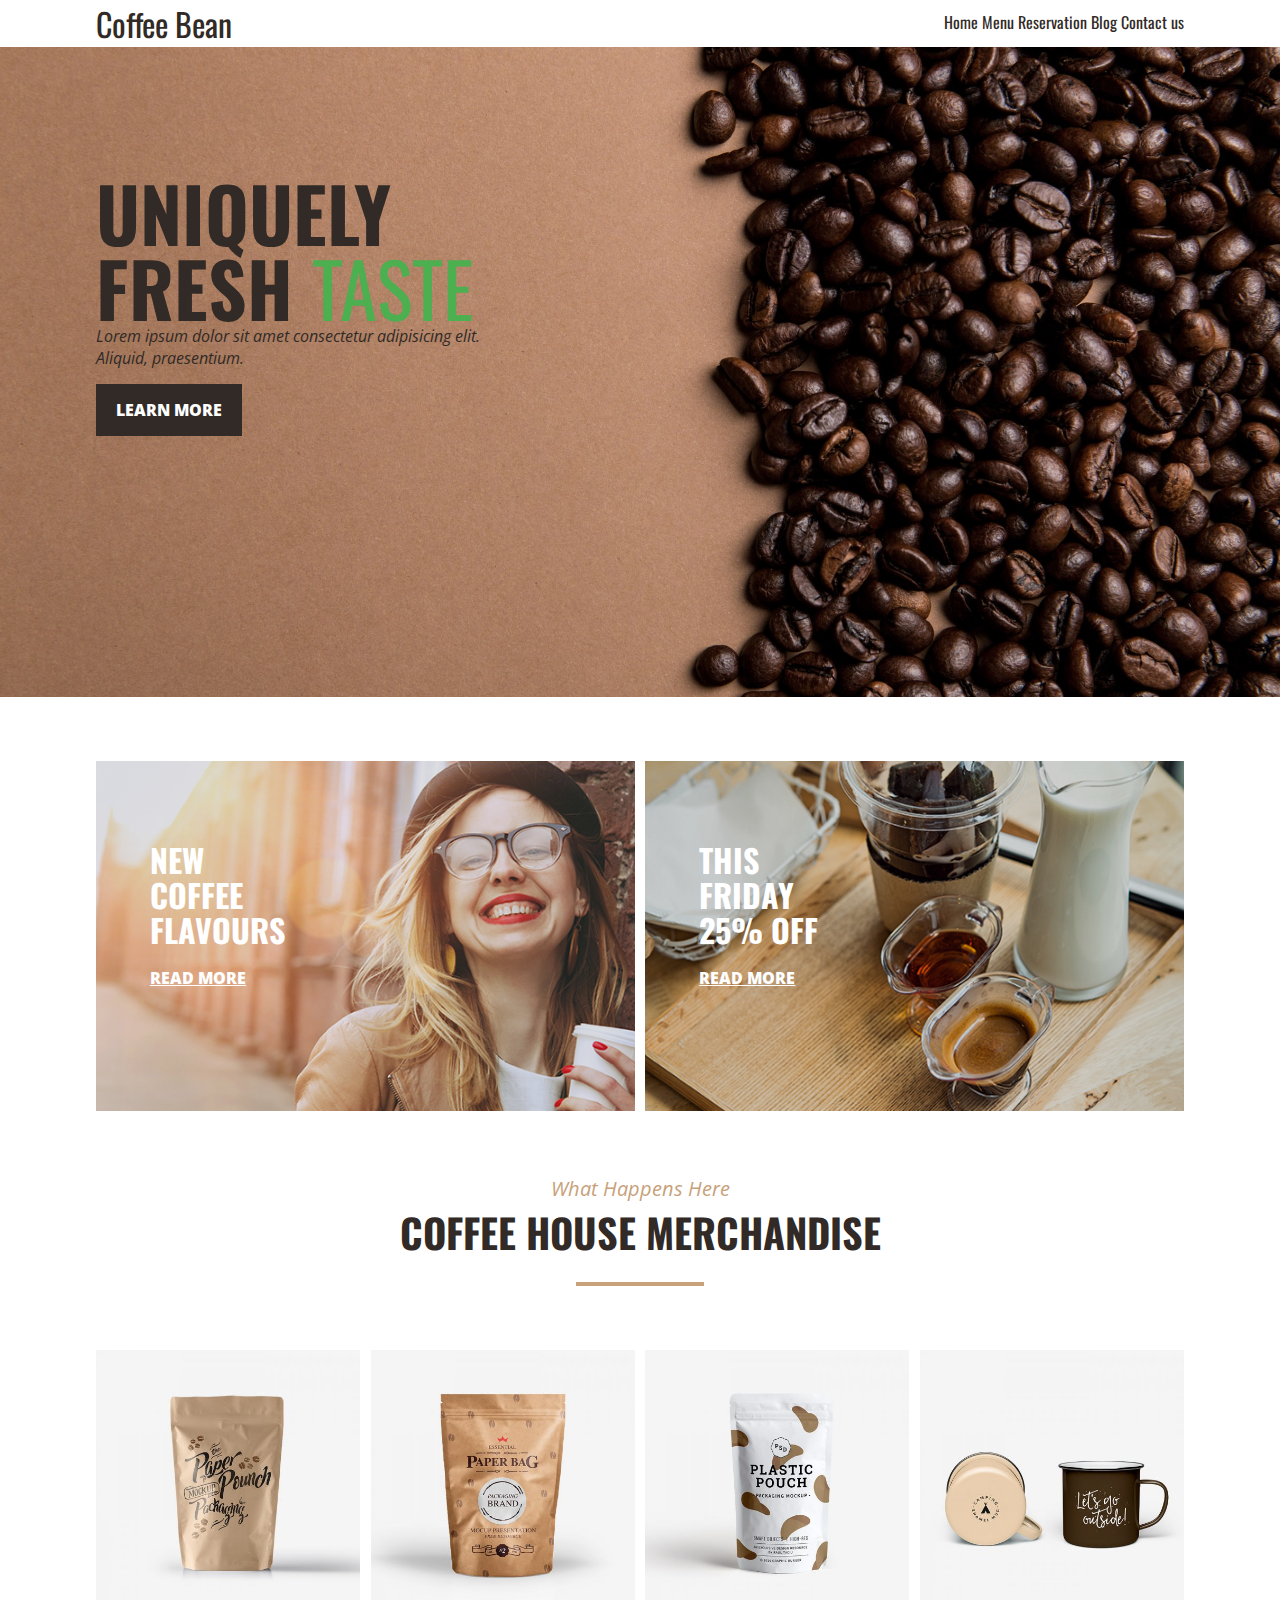
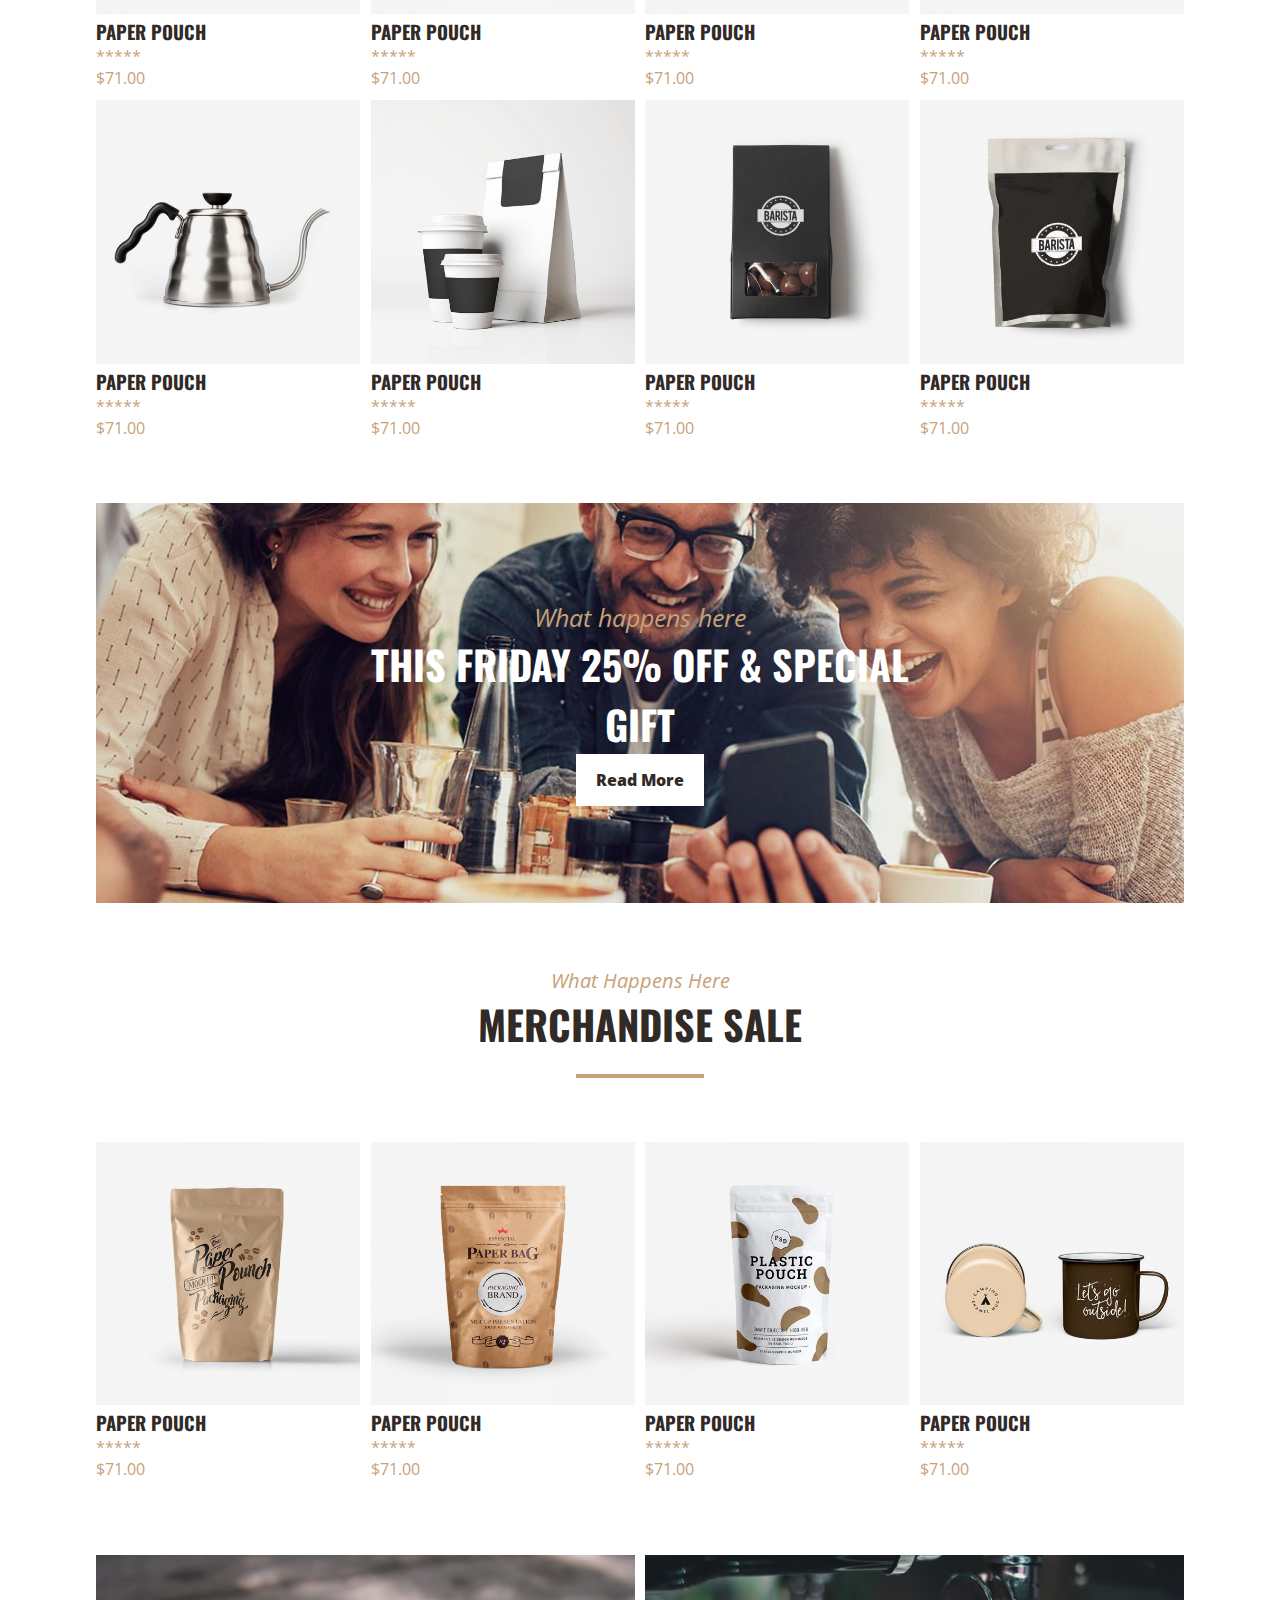
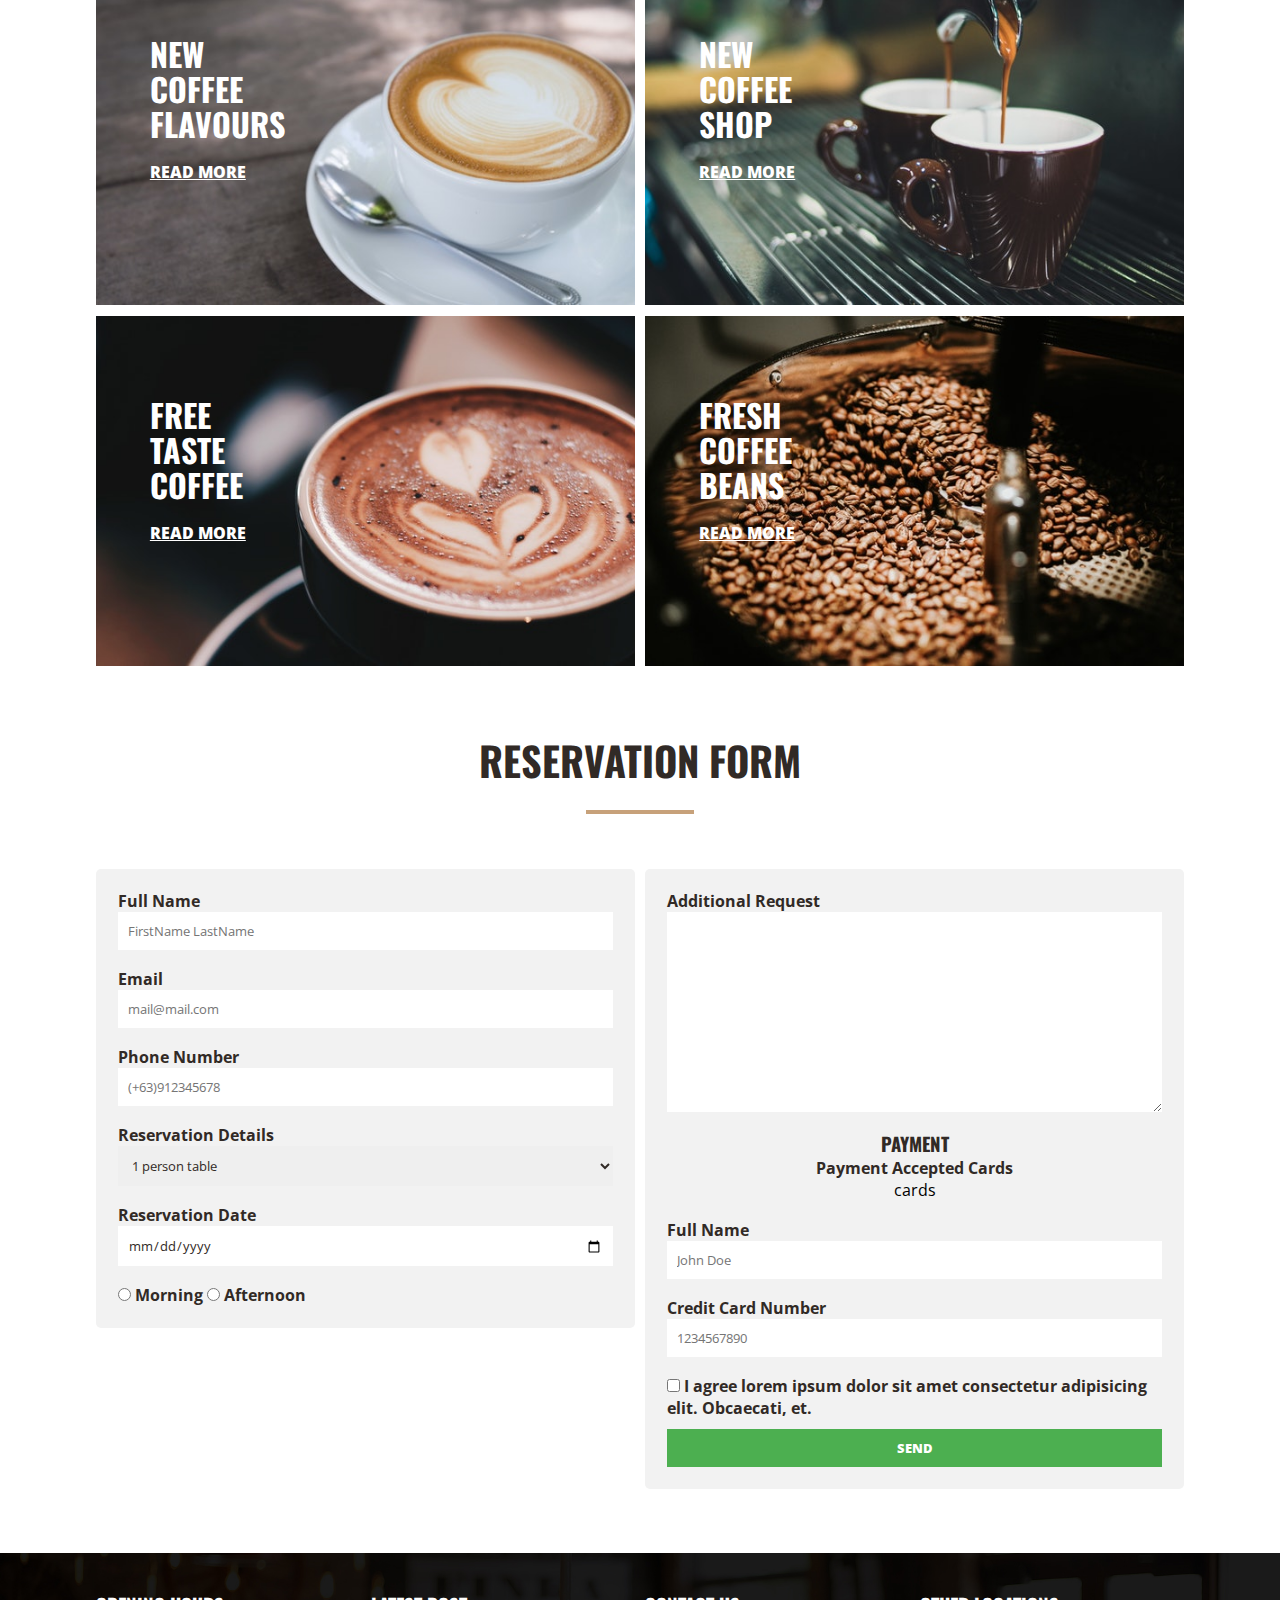
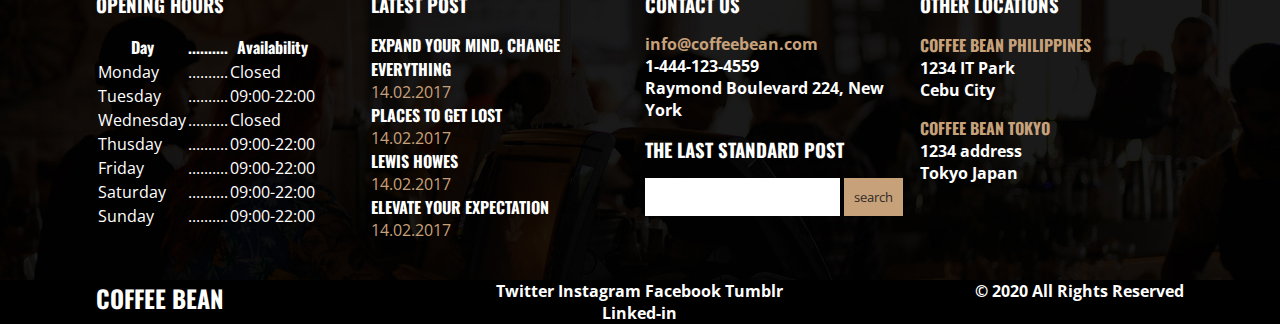
==== commit 85b34daa: "update file" ====
--- a/index.html
+++ b/index.html
@@ -1,4 +1,4 @@
-ls<!DOCTYPE html>
+<!DOCTYPE html>
 <html lang="en">
 <head>
     <meta charset="UTF-8">
